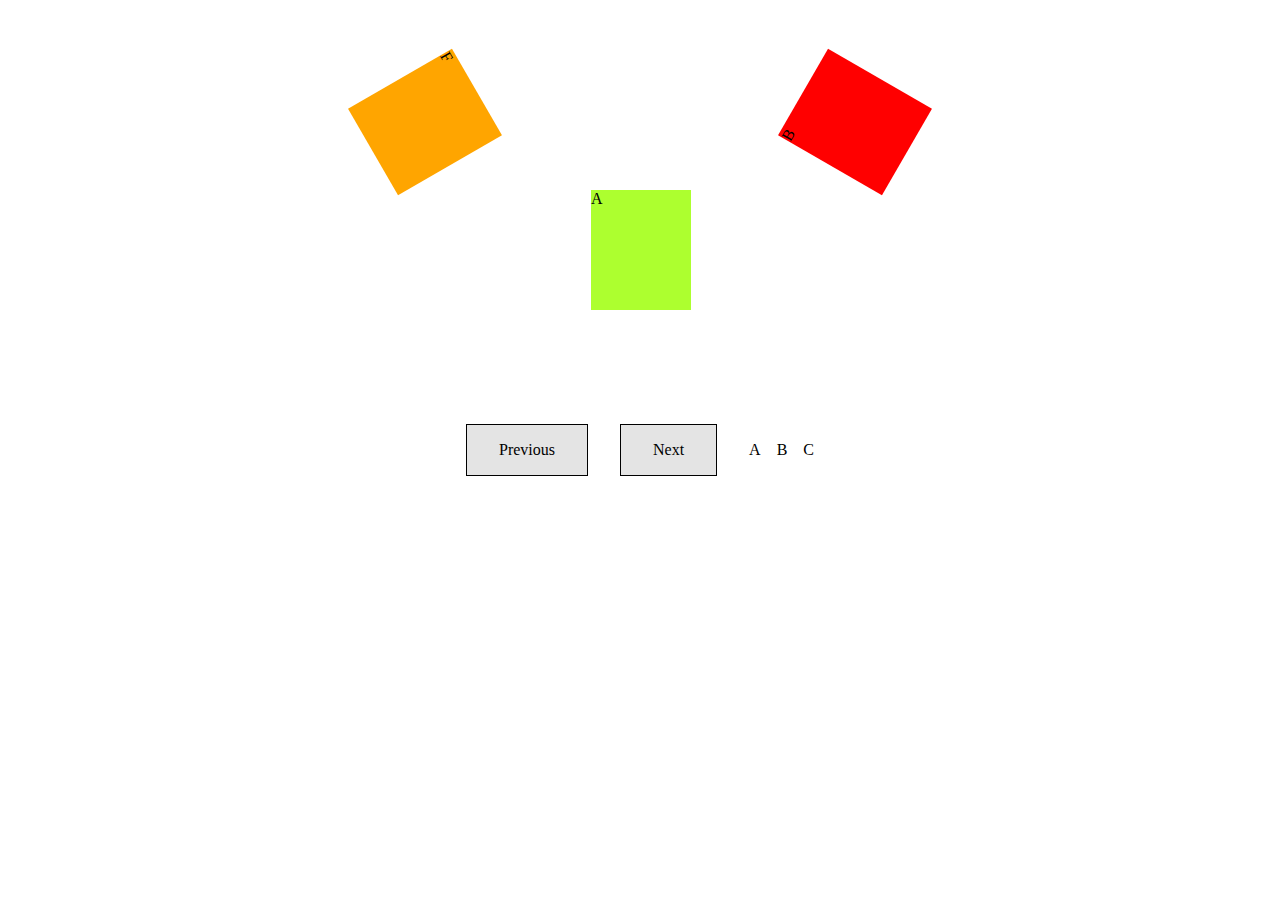
==== colorseps/index.html @ d7fd6576 "Rotating Animation Fixed" ====
<!DOCTYPE html>

<html>

<head>
    <meta charset="utf-8">
    <meta http-equiv="X-UA-Compatible" content="IE=edge">
    <title>Color Seps Machine Testing</title>
    <meta name="Color Seps Machine Testing" content="Color Seps Machine Testing">
    <meta name="viewport" content="width=device-width, initial-scale=1">
    <link rel="stylesheet" href="/colorseps/styles.css">
    <script defer src="https://code.jquery.com/jquery-3.6.1.min.js"
        integrity="sha256-o88AwQnZB+VDvE9tvIXrMQaPlFFSUTR+nldQm1LuPXQ=" crossorigin="anonymous"></script>
    <script type="text/javascript" src="/colorseps/scripts.js" defer></script>
</head>

<body>

    <div id="wrapper">
        <div class="machine">
            <div>
                <a class="holder-1">A</a>
                <a class="holder-2">B</a>
                <a class="holder-3">C</a>
                <a class="holder-4">D</a>
                <a class="holder-5">E</a>
                <a class="holder-6">F</a>
            </div>
        </div>
        <a class="prev-btn">Previous</a>
        <a class="next-btn">Next</a>
        <div id="debug">
            <p id="debug-left">A</p>
            <p id="debug-center">B</p>
            <p id="debug-right">C</p>
        </div>
    </div>
</body>

</html>
---- colorseps/styles.css ----
* {
  margin: 0;
  padding: 0;
  box-sizing: border-box;
}

body {
  margin: 0;
  padding: 0;
}

#wrapper {
  width: 100%;
  height: 100vh;
  display: flex;
  flex-direction: row;
  justify-content: center;
  align-items: center;
  gap: 2rem;
  position: relative;
}
#wrapper .next-btn, #wrapper .prev-btn {
  background-color: #e4e4e4;
  color: #000;
  padding: 1rem 2rem;
  border: 1px solid #000;
  cursor: pointer;
}
#wrapper .machine {
  position: absolute;
  background-image: url("/colorseps/img/machine.svg");
  background-size: contain;
  background-repeat: no-repeat;
  background-position: center;
  top: -350px;
  width: 700px;
  height: 700px;
  transform-origin: 50% 50%;
  transition: all 0.3s ease;
}
#wrapper .machine div {
  position: relative;
  width: 100%;
  height: 100%;
}
#wrapper .machine div a {
  position: absolute;
  width: 100px;
  height: 120px;
  transform-origin: 50% 50%;
}
#wrapper .machine div .holder-1 {
  background-color: greenyellow;
  bottom: 40px;
  left: 43%;
}
#wrapper .machine div .holder-2 {
  background-color: red;
  right: 85px;
  bottom: 24%;
  rotate: -60deg;
}
#wrapper .machine div .holder-3 {
  background-color: turquoise;
  right: 82px;
  top: 23%;
  rotate: -120deg;
}
#wrapper .machine div .holder-4 {
  background-color: yellow;
  top: 40px;
  left: 43%;
  rotate: 180deg;
}
#wrapper .machine div .holder-5 {
  background-color: magenta;
  left: 82px;
  top: 23%;
  rotate: 120deg;
}
#wrapper .machine div .holder-6 {
  background-color: orange;
  left: 85px;
  bottom: 24%;
  rotate: 60deg;
}
#wrapper #debug {
  display: flex;
  flex-direction: row;
  gap: 1rem;
}/*# sourceMappingURL=styles.css.map */
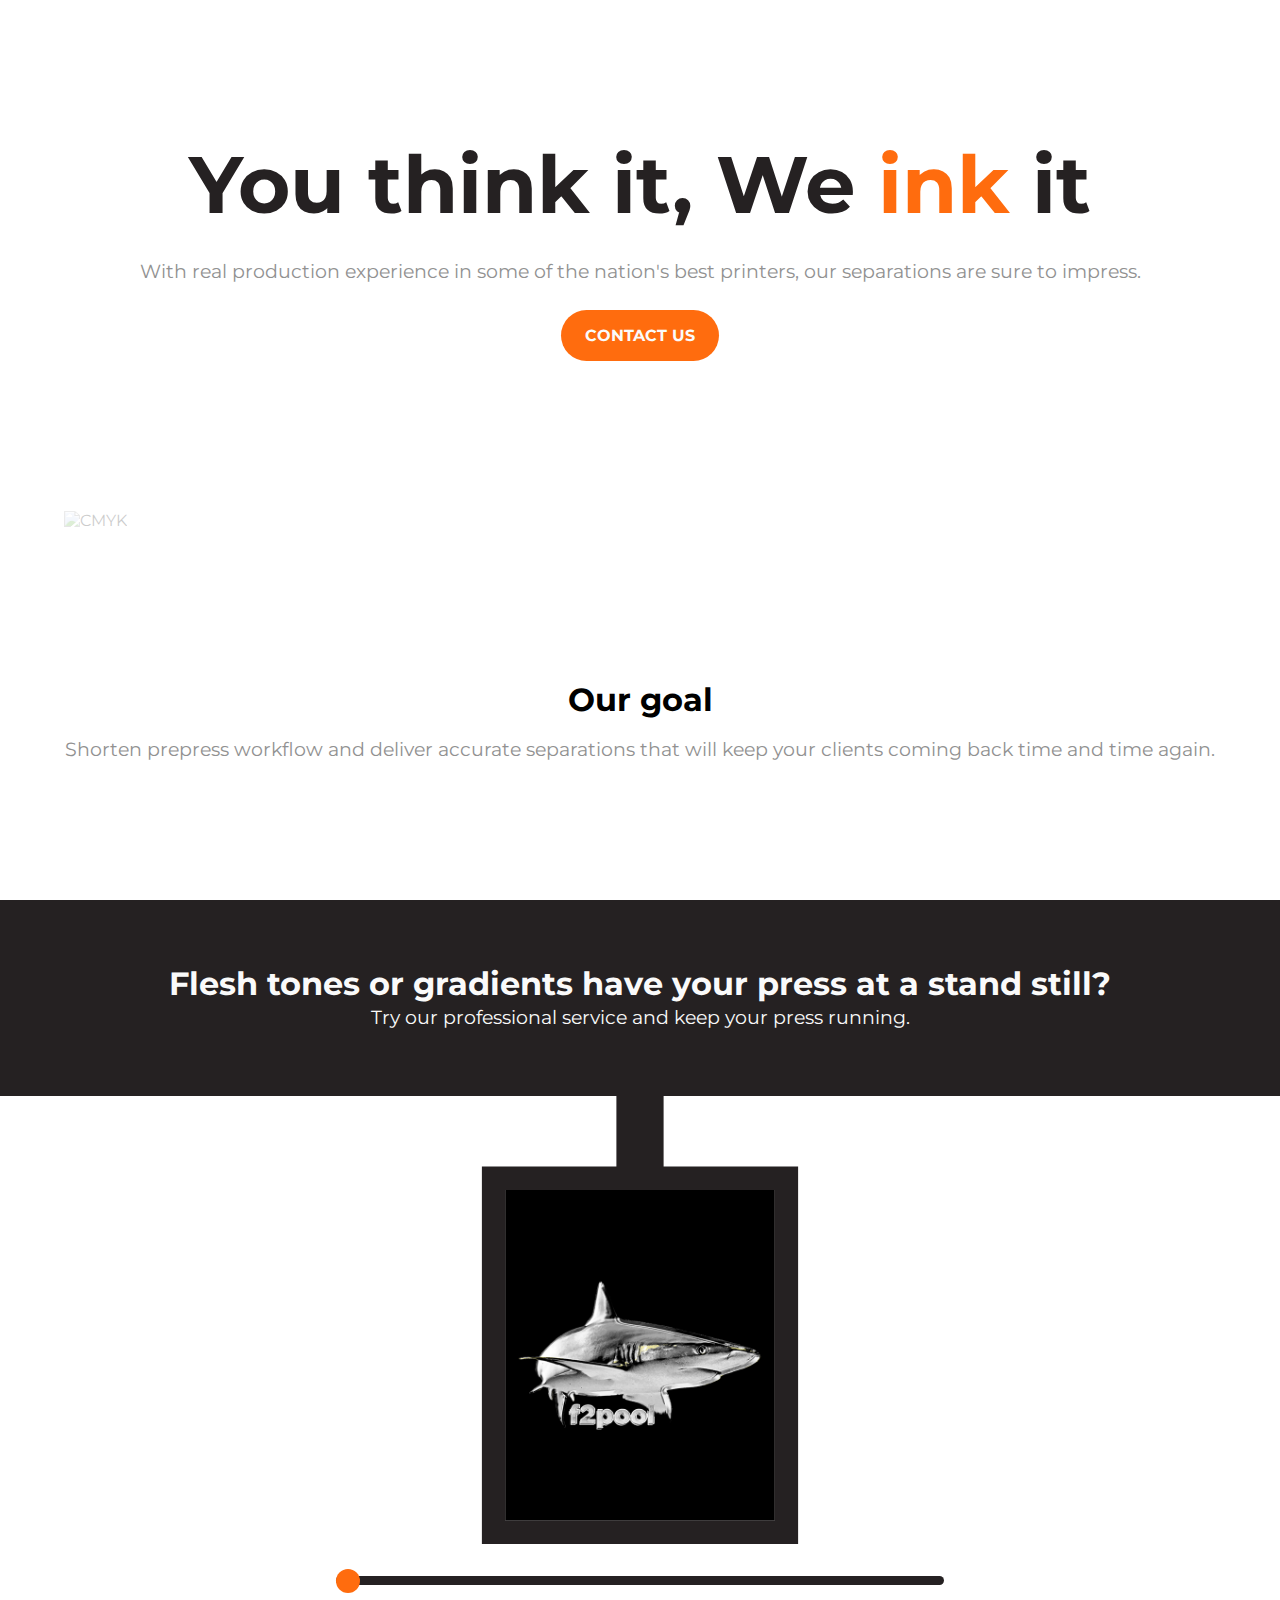
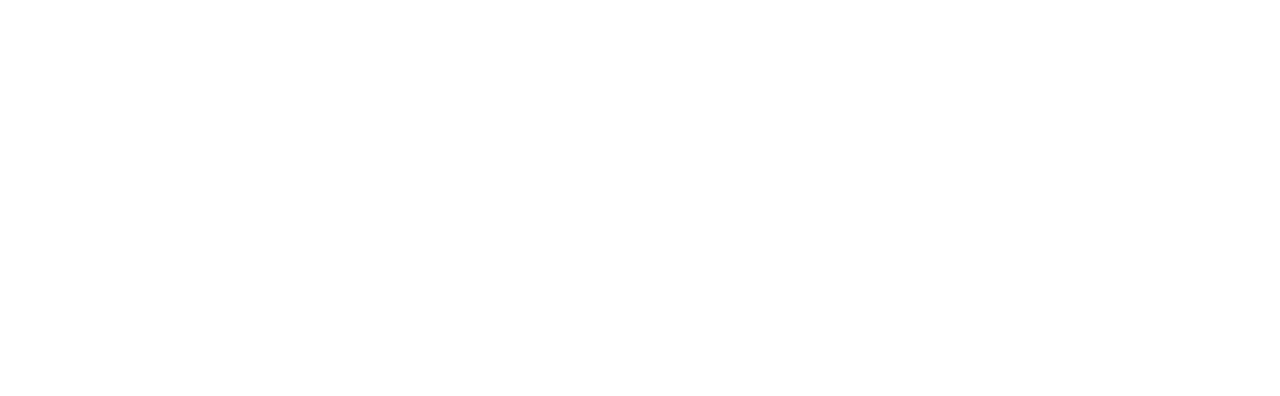
==== commit fa50b1c8: "Color Seps Website Update to V2" ====
--- a/colorseps/index.html
+++ b/colorseps/index.html
@@ -8,33 +8,75 @@
     <title>Color Seps Machine Testing</title>
     <meta name="Color Seps Machine Testing" content="Color Seps Machine Testing">
     <meta name="viewport" content="width=device-width, initial-scale=1">
+    <link rel="preconnect" href="https://fonts.googleapis.com">
+    <link rel="preconnect" href="https://fonts.gstatic.com" crossorigin>
+    <link href="https://fonts.googleapis.com/css2?family=Montserrat:wght@400;700&display=swap" rel="stylesheet">
     <link rel="stylesheet" href="/colorseps/styles.css">
     <script defer src="https://code.jquery.com/jquery-3.6.1.min.js"
         integrity="sha256-o88AwQnZB+VDvE9tvIXrMQaPlFFSUTR+nldQm1LuPXQ=" crossorigin="anonymous"></script>
     <script type="text/javascript" src="/colorseps/scripts.js" defer></script>
+    <script src="https://kit.fontawesome.com/d881a614a2.js" crossorigin="anonymous"></script>
 </head>
 
 <body>
 
-    <div id="wrapper">
-        <div class="machine">
-            <div>
-                <a class="holder-1">A</a>
-                <a class="holder-2">B</a>
-                <a class="holder-3">C</a>
-                <a class="holder-4">D</a>
-                <a class="holder-5">E</a>
-                <a class="holder-6">F</a>
-            </div>
+    <section id="hero">
+        <div class="content">
+            <h1>You think it, We <span>ink</span> it</h1>
+            <p>With real production experience in some of the nation's best printers, our separations are sure to
+                impress.</p>
+            <button class="cta"><a href="#">Contact Us</a></button>
         </div>
-        <a class="prev-btn">Previous</a>
-        <a class="next-btn">Next</a>
-        <div id="debug">
-            <p id="debug-left">A</p>
-            <p id="debug-center">B</p>
-            <p id="debug-right">C</p>
+        <div class="image"><img src="./img/cmyk-illustration.svg" alt="CMYK"></div>
+        <div class="footer">
+            <h2>Our goal</h2>
+            <p>Shorten prepress workflow and deliver accurate separations that will keep your clients coming back time
+                and time again.</p>
         </div>
-    </div>
+    </section>
+
+    <section id="middle">
+        <h2>Flesh tones or gradients have your press at a stand still?</h2>
+        <i class="fa-solid fa-caret-down"></i>
+        <p>Try our professional service and <span>keep your press running.</span></p>
+    </section>
+
+    <section id="wrapper">
+        <svg id="seps-machine" xmlns="http://www.w3.org/2000/svg" viewBox="0 0 2712 2712">
+            <g id="Machine">
+                <g id="arm-1">
+                    <rect x="1071" y="1962" width="570" height="700" fill="#fff" />
+                    <image href="./img/shark/shark-01.png" x="1071" y="1962"></image>
+                    <image href="./img/shark/shark-02.png" x="1071" y="1962"></image>
+                    <path d="M1641,1912h-235v-456h-100v456h-285v800h670v-800h-50Zm0,750h-570v-700h570v700Z"
+                        fill="#252122" />
+                </g>
+                <g id="arm-2">
+                    <rect x="1071" y="50" width="570" height="700" fill="#fff" />
+                    <path d="M1691,800V0H1021V800h285v456h100v-456h285Zm-50-50h-570V50h570V750Z" fill="#252122" />
+                </g>
+                <g id="arm-3">
+                    <rect x="1962" y="1071" width="700" height="570" fill="#fff" />
+                    <path d="M1912,1071v235h-456v100h456v285h800V1021h-800v50Zm750,0v570h-700v-570h700Z"
+                        fill="#252122" />
+                </g>
+                <g id="arm-4">
+                    <rect x="50" y="1071" width="700" height="570" fill="#fff" />
+                    <path
+                        d="M800,1021h-50s-700,0-700,0H0s0,50,0,50v570s0,50,0,50H50s700,0,700,0h50s0-50,0-50v-235h456s0-100,0-100h-456v-235s0-50,0-50Zm-50,50v570H50v-570H750Z"
+                        fill="#252122" />
+                </g>
+                <rect x="1256" y="1256" width="200" height="200" fill="#252122" />
+            </g>
+        </svg>
+
+        <section id="controls">
+            <button class="prev-btn"><i class="fa-solid fa-caret-left"></i></button>
+            <input class="slider" type="range" min="0" max="400" value="0">
+            <button class="next-btn"><i class="fa-solid fa-caret-right"></i></button>
+        </section>
+
+    </section>
 </body>
 
 </html>--- a/colorseps/styles.css
+++ b/colorseps/styles.css
@@ -1,4 +1,7 @@
-* {
+@import url("https://fonts.googleapis.com/css2?family=Montserrat:wght@400;700&display=swap");
+*,
+*::before,
+*::after {
   margin: 0;
   padding: 0;
   box-sizing: border-box;
@@ -7,85 +10,326 @@
 body {
   margin: 0;
   padding: 0;
+  -webkit-font-smoothing: antialiased;
+  font-family: "Montserrat", sans-serif;
+}
+
+input,
+button,
+textarea,
+select {
+  font: inherit;
+}
+
+p,
+h1,
+h2,
+h3,
+h4,
+h5,
+h6 {
+  overflow-wrap: break-word;
+}
+
+:root {
+  --light: #fafafa;
+  --dark: #252122;
+  --gxs-orange: #ff6c0e;
+  --gxs-blue: #1ecad3;
+  --gray: #919191;
+}
+
+h1 {
+  font-family: "Montserrat", sans-serif;
+  font-style: normal;
+  font-weight: 700;
+  font-size: 5rem;
+}
+
+h2 {
+  font-family: "Montserrat", sans-serif;
+  font-style: normal;
+  font-weight: 700;
+  font-size: 2rem;
+}
+
+p {
+  font-family: "Montserrat", sans-serif;
+  font-style: normal;
+  font-weight: 400;
+  font-size: 1.2rem;
+  line-height: 1.8rem;
+}
+
+a,
+button {
+  font-family: "Montserrat", sans-serif;
+  font-style: normal;
+  font-weight: 700;
+  font-size: 1rem;
+  text-decoration: none !important;
+}
+
+.cta {
+  background-color: var(--gxs-orange);
+  padding: 1rem 1.5rem;
+  outline: none;
+  border-style: none;
+  border-radius: 2rem;
+  transition: background-color 0.2s ease-in-out;
+  -webkit-animation: backwards fadeIn 0.6s ease;
+          animation: backwards fadeIn 0.6s ease;
+  -webkit-animation-delay: 0.6s;
+          animation-delay: 0.6s;
+}
+.cta a {
+  color: var(--light);
+  text-transform: uppercase;
+}
+.cta:hover {
+  background-color: #fb863c;
+}
+.cta:active {
+  background-color: #b74f0d;
+}
+
+#hero {
+  height: 100vh;
+  display: grid;
+  padding: 6rem 12rem;
+  gap: 1rem;
+  align-items: center;
+  grid-template-areas: "content image" "footer footer";
+}
+#hero .content {
+  display: flex;
+  flex-direction: column;
+  gap: 1.5rem;
+  align-items: flex-start;
+  grid-area: content;
+  grid-auto-columns: 1fr;
+}
+#hero .content h1 {
+  color: var(--dark);
+  -webkit-animation: backwards fadeIn 0.6s ease;
+          animation: backwards fadeIn 0.6s ease;
+}
+#hero .content h1 span {
+  color: var(--gxs-orange);
+}
+#hero .content p {
+  color: var(--gray);
+  -webkit-animation: backwards fadeIn 0.6s ease;
+          animation: backwards fadeIn 0.6s ease;
+  -webkit-animation-delay: 0.4s;
+          animation-delay: 0.4s;
+}
+#hero .image {
+  grid-area: image;
+}
+#hero .image img {
+  -webkit-animation: backwards fadeIn 0.6s ease;
+          animation: backwards fadeIn 0.6s ease;
+  -webkit-animation-delay: 0.8s;
+          animation-delay: 0.8s;
+  max-width: 50vw;
+}
+#hero .footer {
+  grid-area: footer;
+  display: flex;
+  align-items: center;
+  gap: 3rem;
+}
+#hero .footer h2 {
+  padding-right: 3rem;
+  border-right: solid 1px var(--gray);
+  -webkit-animation: backwards fadeIn 0.6s ease;
+          animation: backwards fadeIn 0.6s ease;
+  -webkit-animation-delay: 0.8s;
+          animation-delay: 0.8s;
+}
+#hero .footer p {
+  color: var(--gray);
+  max-width: 40%;
+  -webkit-animation: backwards fadeIn 0.6s ease;
+          animation: backwards fadeIn 0.6s ease;
+  -webkit-animation-delay: 1s;
+          animation-delay: 1s;
+}
+
+#middle {
+  background-color: var(--dark);
+  color: var(--light);
+  display: flex;
+  flex-direction: row;
+  justify-content: space-between;
+  align-items: center;
+  padding: 4rem 12rem;
+}
+#middle h2 {
+  max-width: 40%;
+  text-align: left;
+}
+#middle i {
+  color: var(--gxs-orange);
+  font-size: 4rem;
+}
+#middle p span {
+  padding: 1rem;
+  margin-left: 0.5rem;
+  border: solid 1px var(--gxs-orange);
 }
 
 #wrapper {
   width: 100%;
   height: 100vh;
   display: flex;
+  flex-direction: column;
+  justify-content: flex-start;
+  align-items: center;
+  background-image: url("./img/white-texture.jpg");
+  background-repeat: no-repeat;
+  background-size: cover;
+  overflow: hidden;
+}
+#wrapper #seps-machine {
+  margin-top: -65%;
+  width: 100vw;
+  transition: rotate 0.2s ease;
+}
+#wrapper #controls {
+  width: 100%;
+  bottom: 1rem;
+  display: flex;
   flex-direction: row;
   justify-content: center;
   align-items: center;
-  gap: 2rem;
-  position: relative;
-}
-#wrapper .next-btn, #wrapper .prev-btn {
-  background-color: #e4e4e4;
-  color: #000;
-  padding: 1rem 2rem;
-  border: 1px solid #000;
+  padding: 2rem;
+  gap: 1rem;
+}
+#wrapper #controls .next-btn,
+#wrapper #controls .prev-btn {
+  border-style: none;
+  background: none;
+  color: var(--dark);
+  font-size: 4rem;
   cursor: pointer;
 }
-#wrapper .machine {
-  position: absolute;
-  background-image: url("/colorseps/img/machine.svg");
-  background-size: contain;
-  background-repeat: no-repeat;
-  background-position: center;
-  top: -350px;
-  width: 700px;
-  height: 700px;
-  transform-origin: 50% 50%;
-  transition: all 0.3s ease;
-}
-#wrapper .machine div {
-  position: relative;
-  width: 100%;
-  height: 100%;
-}
-#wrapper .machine div a {
-  position: absolute;
-  width: 100px;
-  height: 120px;
-  transform-origin: 50% 50%;
-}
-#wrapper .machine div .holder-1 {
-  background-color: greenyellow;
-  bottom: 40px;
-  left: 43%;
-}
-#wrapper .machine div .holder-2 {
-  background-color: red;
-  right: 85px;
-  bottom: 24%;
-  rotate: -60deg;
-}
-#wrapper .machine div .holder-3 {
-  background-color: turquoise;
-  right: 82px;
-  top: 23%;
-  rotate: -120deg;
-}
-#wrapper .machine div .holder-4 {
-  background-color: yellow;
-  top: 40px;
-  left: 43%;
-  rotate: 180deg;
-}
-#wrapper .machine div .holder-5 {
-  background-color: magenta;
-  left: 82px;
-  top: 23%;
-  rotate: 120deg;
-}
-#wrapper .machine div .holder-6 {
-  background-color: orange;
-  left: 85px;
-  bottom: 24%;
-  rotate: 60deg;
-}
-#wrapper #debug {
-  display: flex;
-  flex-direction: row;
-  gap: 1rem;
+#wrapper #controls .slider {
+  width: 33%;
+  height: 0.6rem;
+  -webkit-appearance: none;
+     -moz-appearance: none;
+          appearance: none;
+  border-radius: 10px;
+  background-color: var(--dark);
+}
+#wrapper #controls .slider::-webkit-slider-thumb {
+  -webkit-appearance: none;
+          appearance: none;
+  background-color: var(--gxs-orange);
+  width: 1.5rem;
+  height: 1.5rem;
+  border-radius: 100%;
+}
+#wrapper #controls .slider::-moz-range-thumb {
+  -moz-appearance: none;
+       appearance: none;
+  background-color: var(--gxs-orange);
+  width: 1.5rem;
+  height: 1.5rem;
+  border-radius: 100%;
+}
+
+@media screen and (max-width: 100rem) {
+  #hero {
+    padding: 6rem;
+  }
+  #middle {
+    padding: 4rem;
+  }
+}
+@media screen and (max-width: 80rem) {
+  #hero {
+    position: relative;
+    grid-template-areas: "content content" "image image" "footer footer";
+    padding: 4rem;
+    text-align: center;
+  }
+  #hero .content {
+    align-items: center;
+    z-index: 2;
+  }
+  #hero .image {
+    position: absolute;
+    opacity: 0.2;
+    z-index: 1;
+  }
+  #hero .image img {
+    max-width: 100%;
+  }
+  #hero .footer {
+    flex-direction: column;
+    gap: 1rem;
+    z-index: 2;
+  }
+  #hero .footer h2 {
+    padding-right: 0;
+    border-right: none;
+  }
+  #hero .footer p {
+    max-width: 100%;
+  }
+  #middle {
+    text-align: center;
+    flex-direction: column;
+    padding: 4rem;
+  }
+  #middle h2 {
+    max-width: 100%;
+    text-align: center;
+  }
+  #middle p span {
+    border: none;
+    margin-left: 0;
+    padding: 0;
+  }
+  #wrapper #controls .slider {
+    width: 50%;
+  }
+}
+@media screen and (max-width: 50rem) {
+  h1 {
+    font-size: 3rem;
+  }
+  h2 {
+    font-size: 1.5rem;
+  }
+  p {
+    font-size: 1rem;
+    line-height: 1.5rem;
+  }
+  #hero .image {
+    display: none;
+  }
+}
+@-webkit-keyframes fadeIn {
+  0% {
+    opacity: 0;
+    translate: 0 -1.5rem;
+  }
+  100% {
+    opacity: 1;
+    translate: 0 0;
+  }
+}
+@keyframes fadeIn {
+  0% {
+    opacity: 0;
+    translate: 0 -1.5rem;
+  }
+  100% {
+    opacity: 1;
+    translate: 0 0;
+  }
 }/*# sourceMappingURL=styles.css.map */